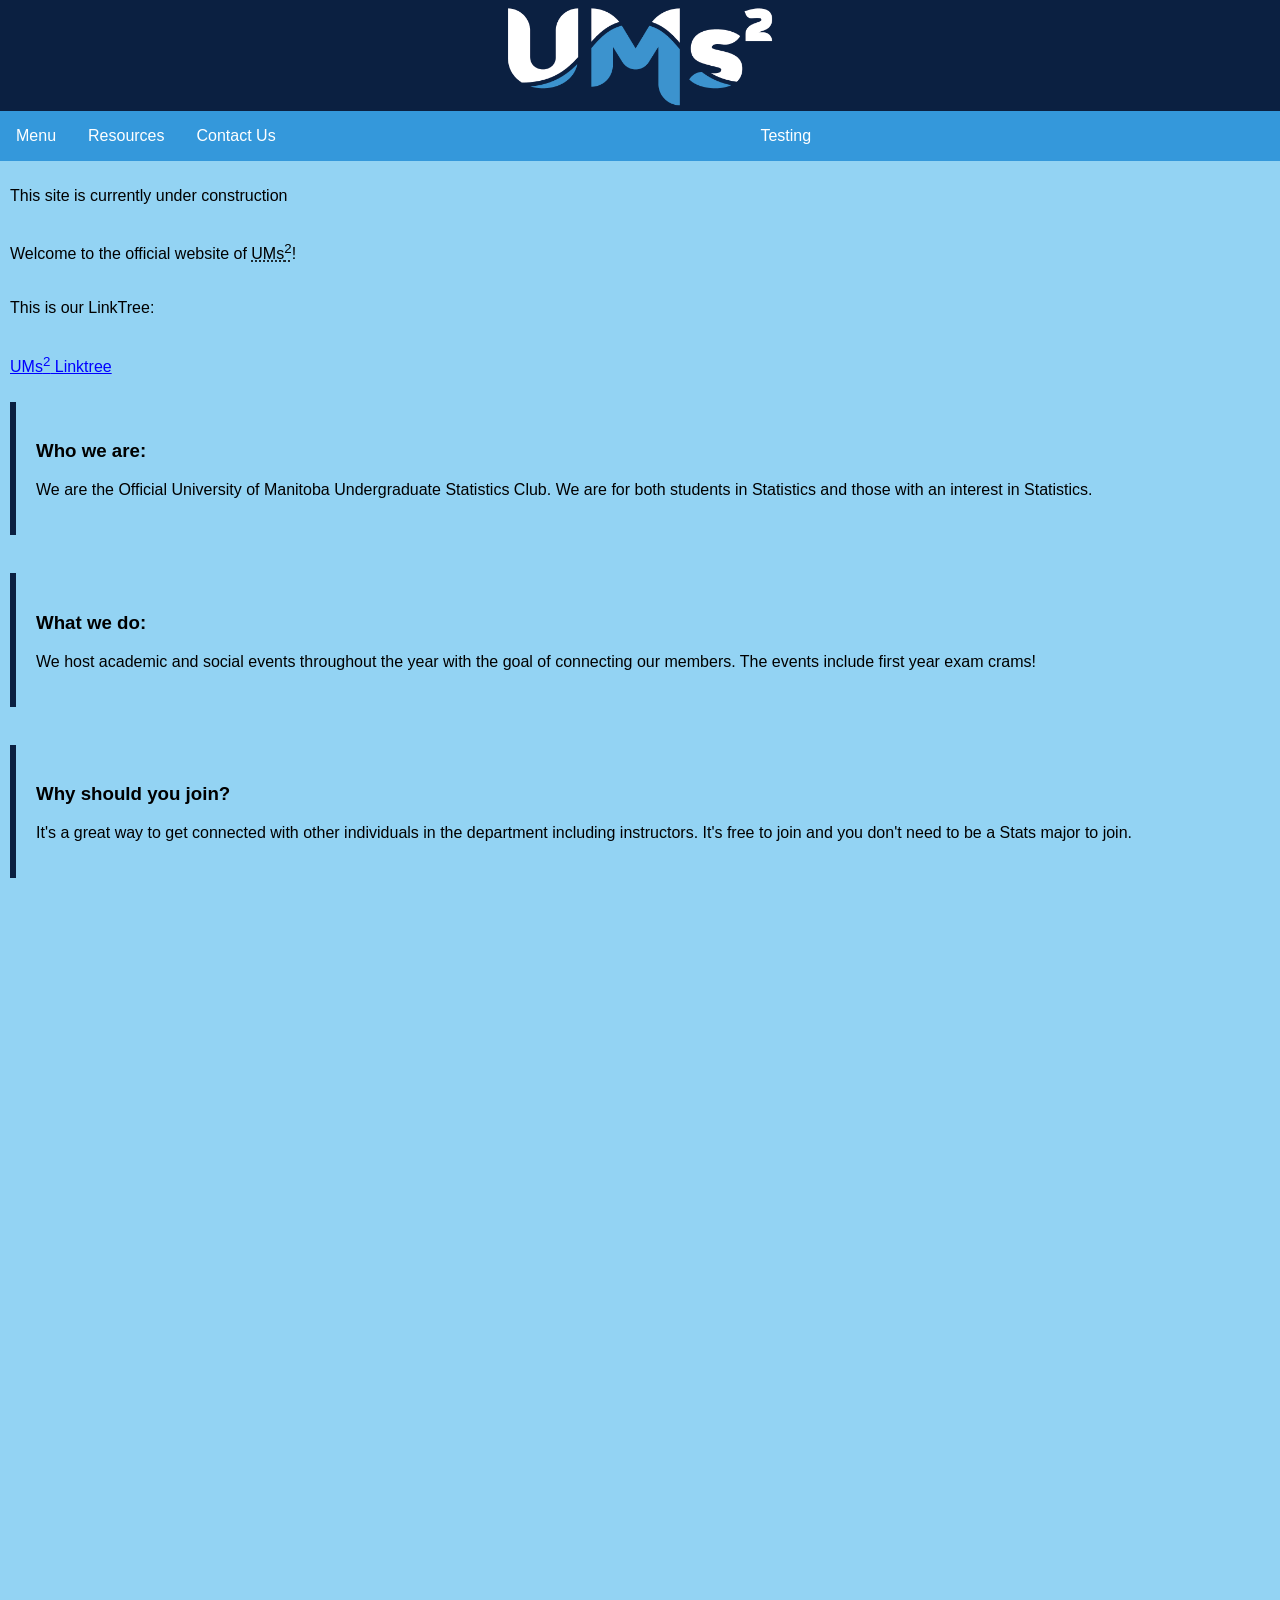
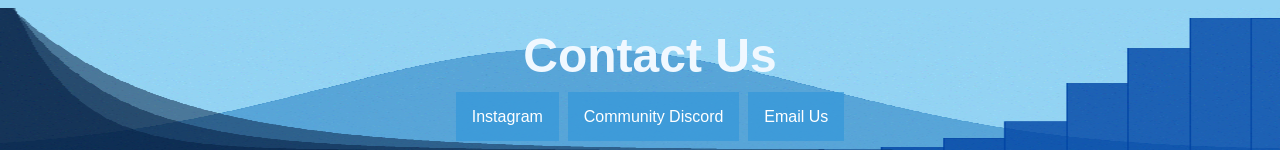
==== index.html @ 249bd038 "connect to dates page" ====
<html>

<head>
    <meta charset="UTF-8">
    <meta name="viewport" content="width=device-width, initial-scale=1.0">
    <title>UMs2's Website</title>
    <link rel="stylesheet" href="styles.css">
    <link rel="icon" type="image/png" href="Images/s2.png">
    <style>
        html{
            scroll-behavior: smooth;
        }
    </style>
</head>
<header style="min-width: 100%;">
<br>
<br>
<br>
 <!-- <p style="background-image: url('./Images/banner.png'); display: flex; justify-content: center; height: 200px; place-items: center; background-repeat: no-repeat; "></p> -->
  <!-- Setting Row Buttons-->
  <div class = "buttons-in-row">  
<!-- First Button -->
    <div class="dropdown">
<button onclick="toggleDropdown('myDropdown')" class="dropbtn">Menu</button>
  <div id="myDropdown" class="dropdown-content">
    <a href="https://umssquared.github.io/dates/" target="_self">Important Dates</a>
    <a href="#Page2">Meeting Notes and Time</a>
    <a href="#Page3">Picture Album</a>
    <a href="#Page4">Announcements</a>
    <a href="#Page5">Stats Fun!</a>
  </div>
</div>
<!-- Second button-->
<div class = "dropdown">
  <button onclick="toggleDropdown('dpdwn2')" class="dropbtn">Resources</button>
  <div id="dpdwn2" class = "dropdown-content">
    <a href="https://umanitoba.ca/science/" target="_blank">Faculty of Science </a>
    <a href="https://umanitoba.ca/science/statistics" target="_blank">Department of Statistics</a>
    <a href="https://www.umanitobassa.com/" target="_blank">Science Student Association</a>
  </div>
</div>

<!-- Third Button (Scrolls to bottom of page where contact info will be) -->
<a href="#Contacts" class = "a1">Contact Us</a>

<a class = "a1", style = "width: 100%; ">Testing</a>

</div>
<script>
/* When the user clicks on the button, 
toggle between hiding and showing the dropdown content */
//function myFunction() {
  //document.getElementById("myDropdown").classList.toggle("show");
//}

function toggleDropdown(id) {
  document.querySelectorAll('.dropdown-content').forEach(menu => {
    if (menu.id !== id) menu.classList.remove('show');
  });

  
  document.getElementById(id).classList.toggle('show');
}

// Close the dropdown if the user clicks outside of it
window.onclick = function(event) {
  if (!event.target.matches('.dropbtn')) {
    var dropdowns = document.getElementsByClassName("dropdown-content");
    var i;
    for (i = 0; i < dropdowns.length; i++) {
      var openDropdown = dropdowns[i];
      if (openDropdown.classList.contains('show')) {
        openDropdown.classList.remove('show');
      }
    }
  }
}
</script>
</header>

<body style="background-color:#93d3f3; margin: 0; font-family: Arial, sans-serif;">
    

    <p>This site is currently under construction</p>
    <p>Welcome to the official website of <abbr title="University of Manitoba Statistics Students">UMs<sup>2</sup></abbr>!</p>



    <p>This is our LinkTree:
    <p><a href="https://linktr.ee/ums2?fbclid=PAZXh0bgNhZW0CMTEAAafZk4XTjFNQ8O8244JzJIZJdFOq9LNE65E1q_XKm7aMLe3XkBQSueZQ9BZtsQ_aem_FlvnKwT2676CrmEqiCKvdg"
            target="_blank" class = "a2">UMs<sup>2</sup> Linktree</a>
    <div class = "div1">
        <h3><b>Who we are:</b></h3>
        <p style = "padding: 0;">We are the Official University of Manitoba Undergraduate Statistics Club. We are for both students in Statistics and those with an interest in Statistics.</p>
    </div>
    <br>
    <div class = "div1">
    <h3 ><b>What we do:</b></h3>
    <p style = "padding: 0;">We host academic and social events throughout the year with the goal of connecting our members. The events include first year exam crams!</p>
    </div>
    <br>
    <div class = "div1">
    <h3><b>Why should you join?</b></h3>
    <p style = "padding: 0;">It's a great way to get connected with other individuals in the department including instructors. It's free to join and you don't need to be a Stats major to join.</p> 
    </div>
    <br>
    <br>
    <br>
    <br>
    <br>
    <br>
    <br>
    <br>
    <br>
    <br>
    <br>
    <br>
    <br>
    <br>
    <br>
    <br>
    <br>
    <br>
    <br>
    <br>
    <br>
    <br>
    <br>
    <br>
    <br>
    <br>
    <br>
    <br>
    <br>
    <br>
    <br>
    <br>
    <br>
    <br>
    <br>
    <br>
    <br>
    <br>
    <br>
    <br>
</body>

<footer>
<h2 id="Contacts" style="padding: 0; margin: 10px;">Contact Us</h2>
<div style = "justify-content: center; position: relative; display: inline-block; margin-bottom: 10px;">
<a href = "https://www.instagram.com/umstatisticsclub/" target="_blank" class = "a3" >Instagram</a>
<a href = "https://discord.gg/6qaGYQzfBu" target="_blank"  class = "a3" >Community Discord</a>
<a href = "mailto:UMs2@umanitoba.ca" target="_blank" class = "a3">Email Us</a>
</div>
<br>
</footer>

</html>
---- styles.css ----
/* for futur use for multiple pages being formatted the smae way to save time */

/* <!--Link--> */
    .a1 {
        background-color: #3498DB;
        color: white;
        padding: 16px;
        font-size: 16px;
        border: none;
        cursor: pointer;
        text-decoration: none;
        font-family: Arial, sans-serif;
        z-index: 1;
        white-space: nowrap;
    }
    .a1:hover, .a1:focus {
        background-color: #2980B9;
    }
    .a2:link {
        color: blue;
        background-color: transparent;
        text-decoration: underline;
        z-index: 1;
    }

    .a2:visited {
        color: blue;
        background-color: transparent;
        text-decoration: none;
    } 

    .a2:hover {
        color: red;
        background-color: transparent;
        text-decoration: underline;
    }

    .a2:active {
        color: yellow;
        background-color: transparent;
        text-decoration: underline;
    }

    .a3 {
        background-color: rgba(52 , 152 , 219, 0.7);
        color: white;
        padding: 16px;
        font-size: 16px;
        border: none;
        cursor: pointer;
        text-decoration: none;
        font-family: Arial, sans-serif;
        z-index: 1;
        white-space: nowrap;
    }
    .a3:hover, .a1:focus {
        background-color: #2980B9;
    }


    /* <!--Drop down button--> */
.dropbtn {
  background-color: #3498DB;
  color: white;
  padding: 16px;
  font-size: 16px;
  border: none;
  cursor: pointer;
  font-family: Arial, sans-serif;
  z-index: 1;
}

.dropbtn:hover, .dropbtn:focus {
  background-color: #2980B9;
}

.dropdown {
  position: relative;
  display: inline-block;
}

.dropdown-content {
  display: none;
  position: absolute;
  left: 0;
  background-color: rgba(240, 248, 255); ;
  min-width: 160px;
  overflow: auto;
  box-shadow: 0px 8px 16px 0px rgba(0,0,0,0.2);
  z-index: 1;
  font-family: Arial, sans-serif;
}

.dropdown-content a {
  color: black;
  padding: 12px;
  font-size: 16px;
  text-decoration: none;
  display: block;
  font-family: Arial, sans-serif;
}
.buttons-in-row {
  display: flex;    
}

.dropdown a:hover {background-color: #ddd;}

.show {display: block;}

.drop {}

/* Header */
header {
  position: sticky;
  top:0;
  background-color:#0b2041; 
  color:rgb(240, 248, 255); 
  text-align:center; 
  background-image: url('./Images/banner.png');
  background-repeat: no-repeat;
  background-position: center;
  background-position-y: 5px;
  background-size: 300px;
  font-size:200%; 
  width:100%;
  z-index: 999;
  padding: 0%;
}

/* Footer */
footer {
  bottom: 0;
  background-color:#0b2041; 
  color:aliceblue; 
  text-align:center; 
  background-image: url('./Images/NewFooter.png');
  background-repeat: no-repeat;
  background-position: center;
  background-size: 100% 100%;
  font-size:200%; 
  width:100%;
  z-index: 998;
  padding: 10;
}


.div1 {
    margin: 10px;
    border-left: 6px solid #0b2041;
    padding: 20px;
}

p {
    padding:10px;
}
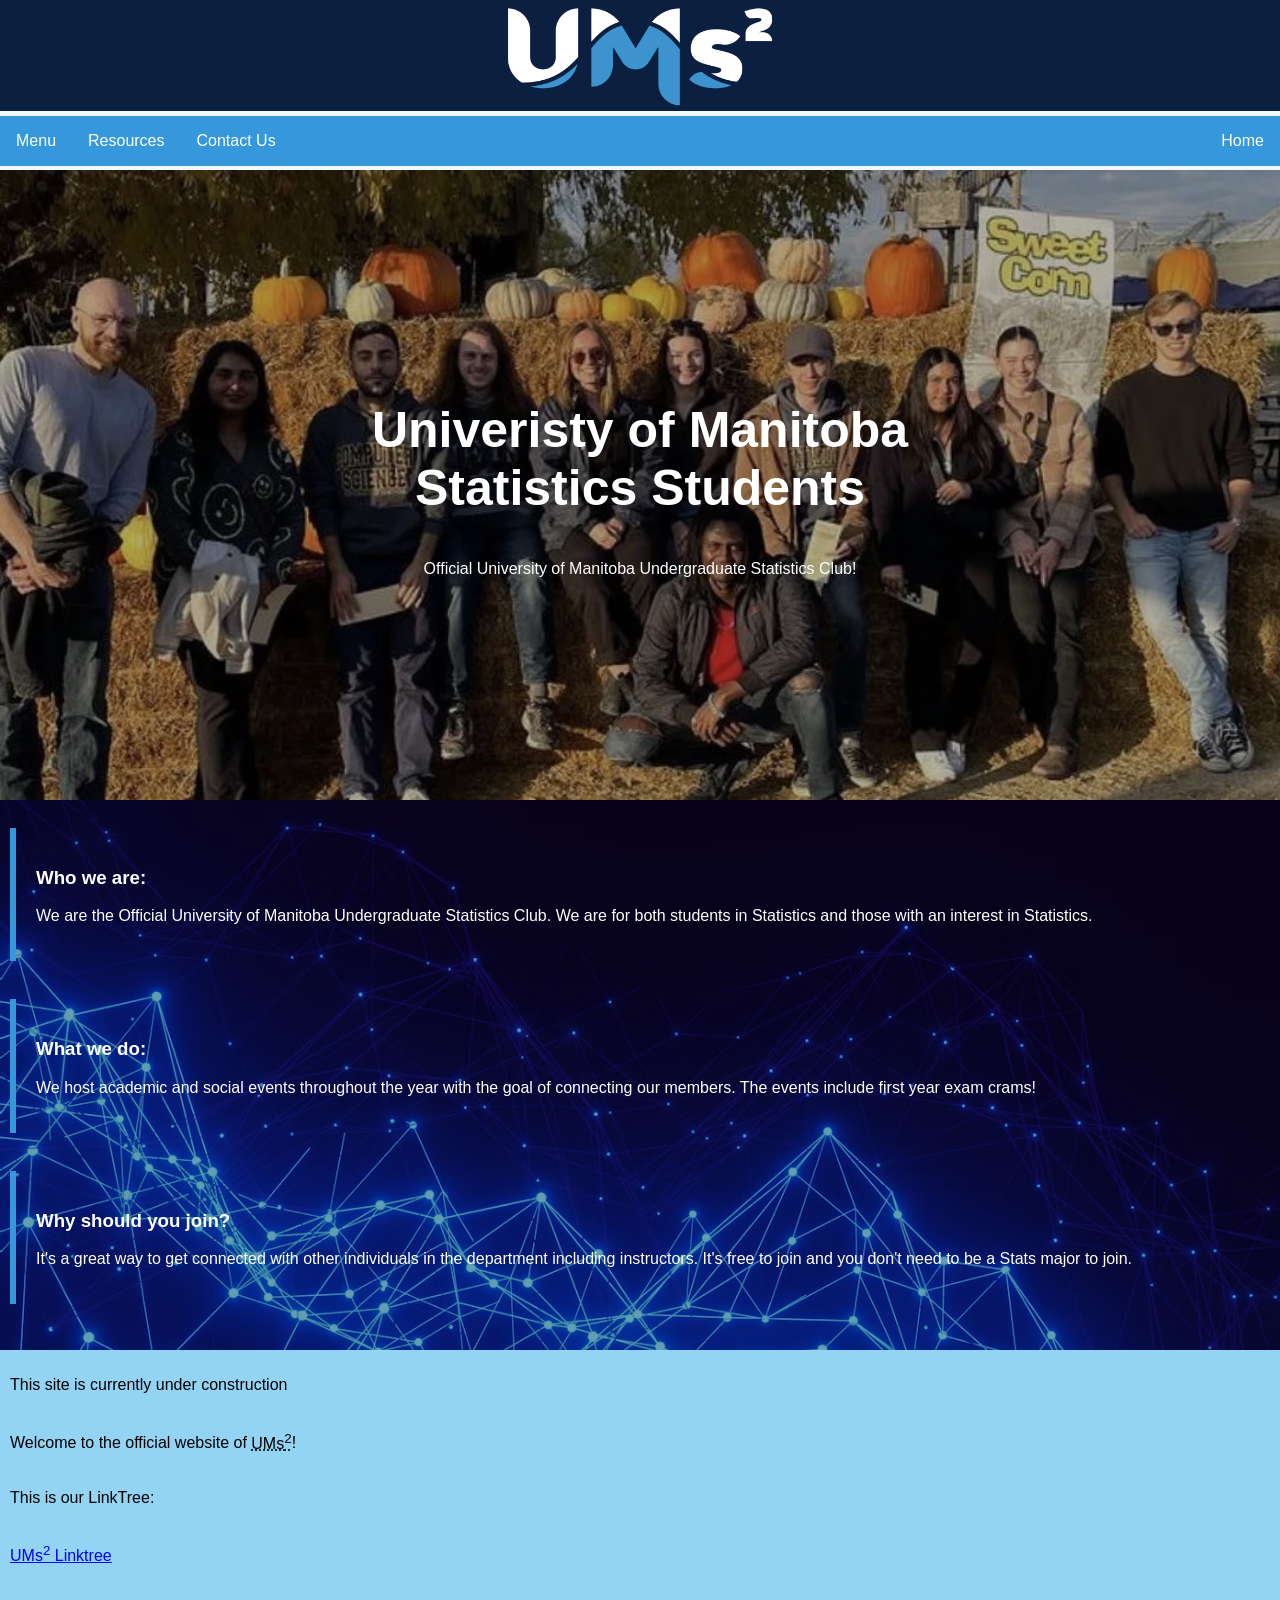
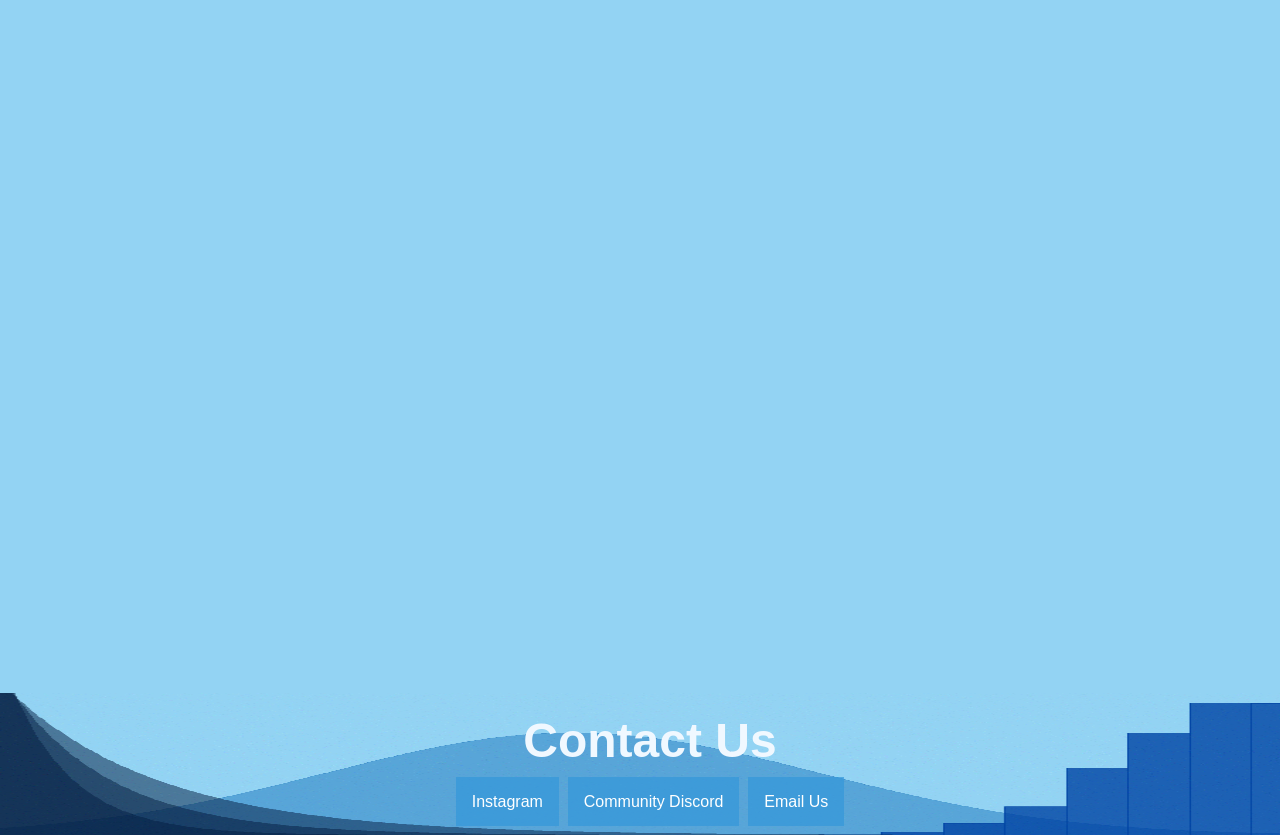
==== commit a1696787: "Header go brrrrr" ====
--- a/index.html
+++ b/index.html
@@ -12,38 +12,39 @@
         }
     </style>
 </head>
-<header style="min-width: 100%;">
+<header style="max-width: 100%;">
 <br>
 <br>
 <br>
  <!-- <p style="background-image: url('./Images/banner.png'); display: flex; justify-content: center; height: 200px; place-items: center; background-repeat: no-repeat; "></p> -->
   <!-- Setting Row Buttons-->
-  <div class = "buttons-in-row">  
+<div style = "background-color: aliceblue; height: 0.5%; width: 100%;"></div>
+<div class = "buttons-in-row">  
 <!-- First Button -->
-    <div class="dropdown">
-<button onclick="toggleDropdown('myDropdown')" class="dropbtn">Menu</button>
-  <div id="myDropdown" class="dropdown-content">
-    <a href="https://umssquared.github.io/dates/" target="_self">Important Dates</a>
-    <a href="#Page2">Meeting Notes and Time</a>
-    <a href="#Page3">Picture Album</a>
-    <a href="#Page4">Announcements</a>
-    <a href="#Page5">Stats Fun!</a>
+  <div class="dropdown">
+    <button onclick="toggleDropdown('myDropdown')" class="dropbtn">Menu</button>
+    <div id="myDropdown" class="dropdown-content">
+      <a href="https://umssquared.github.io/dates/" target="_self">Important Dates</a>
+      <a href="#Page2">Meeting Notes and Time</a>
+      <a href="#Page3">Picture Album</a>
+      <a href="#Page4">Announcements</a>
+      <a href="#Page5">Stats Fun!</a>
+    </div>
   </div>
-</div>
 <!-- Second button-->
-<div class = "dropdown">
-  <button onclick="toggleDropdown('dpdwn2')" class="dropbtn">Resources</button>
-  <div id="dpdwn2" class = "dropdown-content">
-    <a href="https://umanitoba.ca/science/" target="_blank">Faculty of Science </a>
-    <a href="https://umanitoba.ca/science/statistics" target="_blank">Department of Statistics</a>
-    <a href="https://www.umanitobassa.com/" target="_blank">Science Student Association</a>
+  <div class = "dropdown">
+    <button onclick="toggleDropdown('dpdwn2')" class="dropbtn">Resources</button>
+    <div id="dpdwn2" class = "dropdown-content">
+      <a href="https://umanitoba.ca/science/" target="_blank">Faculty of Science </a>
+      <a href="https://umanitoba.ca/science/statistics" target="_blank">Department of Statistics</a>
+      <a href="https://www.umanitobassa.com/" target="_blank">Science Student Association</a>
+    </div>
   </div>
-</div>
 
 <!-- Third Button (Scrolls to bottom of page where contact info will be) -->
-<a href="#Contacts" class = "a1">Contact Us</a>
+  <a href="#Contacts" class = "a1">Contact Us</a>
 
-<a class = "a1", style = "width: 100%; ">Testing</a>
+  <a href="#Top" class = "a1" style = "margin-left: auto;">Home</a>
 
 </div>
 <script>
@@ -76,10 +77,39 @@
   }
 }
 </script>
+<div style = "background-color: aliceblue; height: 0.5%; width: 100%;"></div>
 </header>
 
-<body style="background-color:#93d3f3; margin: 0; font-family: Arial, sans-serif;">
-    
+<body id="Top" style="background-color:#93d3f3; margin: 0; font-family: Arial, sans-serif; max-width: 100%">
+
+  <div class="hero-image" style="overflow: hidden;">
+    <div class="hero-text">
+      <h1 style="font-size:50px">Univeristy of Manitoba Statistics Students</h1>
+      <p>Official University of Manitoba Undergraduate Statistics Club!</p>
+    </div>
+  </div>
+  
+  <div class="back-image" style="overflow: hidden;">
+    <br>
+    <div class="back-text">
+      <div class = "div1">
+        <h3><b>Who we are:</b></h3>
+        <p style = "padding: 0;">We are the Official University of Manitoba Undergraduate Statistics Club. We are for both students in Statistics and those with an interest in Statistics.</p>
+      </div>
+      <br>
+      <div class = "div1">
+        <h3 ><b>What we do:</b></h3>
+        <p style = "padding: 0;">We host academic and social events throughout the year with the goal of connecting our members. The events include first year exam crams!</p>
+      </div>
+      <br>
+      <div class = "div1">
+        <h3><b>Why should you join?</b></h3>
+        <p style = "padding: 0;">It's a great way to get connected with other individuals in the department including instructors. It's free to join and you don't need to be a Stats major to join.</p> 
+      </div>
+    </div>
+     <br>
+      <br>
+  </div>
 
     <p>This site is currently under construction</p>
     <p>Welcome to the official website of <abbr title="University of Manitoba Statistics Students">UMs<sup>2</sup></abbr>!</p>
@@ -89,20 +119,7 @@
     <p>This is our LinkTree:
     <p><a href="https://linktr.ee/ums2?fbclid=PAZXh0bgNhZW0CMTEAAafZk4XTjFNQ8O8244JzJIZJdFOq9LNE65E1q_XKm7aMLe3XkBQSueZQ9BZtsQ_aem_FlvnKwT2676CrmEqiCKvdg"
             target="_blank" class = "a2">UMs<sup>2</sup> Linktree</a>
-    <div class = "div1">
-        <h3><b>Who we are:</b></h3>
-        <p style = "padding: 0;">We are the Official University of Manitoba Undergraduate Statistics Club. We are for both students in Statistics and those with an interest in Statistics.</p>
-    </div>
-    <br>
-    <div class = "div1">
-    <h3 ><b>What we do:</b></h3>
-    <p style = "padding: 0;">We host academic and social events throughout the year with the goal of connecting our members. The events include first year exam crams!</p>
-    </div>
-    <br>
-    <div class = "div1">
-    <h3><b>Why should you join?</b></h3>
-    <p style = "padding: 0;">It's a great way to get connected with other individuals in the department including instructors. It's free to join and you don't need to be a Stats major to join.</p> 
-    </div>
+    
     <br>
     <br>
     <br>
@@ -145,7 +162,7 @@
     <br>
 </body>
 
-<footer>
+<footer style="max-width: 100%">
 <h2 id="Contacts" style="padding: 0; margin: 10px;">Contact Us</h2>
 <div style = "justify-content: center; position: relative; display: inline-block; margin-bottom: 10px;">
 <a href = "https://www.instagram.com/umstatisticsclub/" target="_blank" class = "a3" >Instagram</a>
--- a/styles.css
+++ b/styles.css
@@ -68,6 +68,7 @@
   cursor: pointer;
   font-family: Arial, sans-serif;
   z-index: 1;
+  white-space: nowrap;
 }
 
 .dropbtn:hover, .dropbtn:focus {
@@ -75,7 +76,7 @@
 }
 
 .dropdown {
-  position: relative;
+  position: center;
   display: inline-block;
 }
 
@@ -100,7 +101,11 @@
   font-family: Arial, sans-serif;
 }
 .buttons-in-row {
-  display: flex;    
+  background-color: #3498DB;
+  display: flex;
+  flex-grow: 1;
+  text-align: center;
+  width: 100%;
 }
 
 .dropdown a:hover {background-color: #ddd;}
@@ -146,7 +151,7 @@
 
 .div1 {
     margin: 10px;
-    border-left: 6px solid #0b2041;
+    border-left: 6px solid #3498DB;
     padding: 20px;
 }
 
@@ -154,3 +159,44 @@
     padding:10px;
 }
 
+.hero-image {
+  background-image: linear-gradient(rgba(0, 0, 0, 0.3), rgba(0, 0, 0, 0.3)), url("Images/image\ \(2\).png");
+  height: 70%;
+  background-position-y: 10%;
+  background-position-x: center;
+  background-repeat: no-repeat;
+  background-size: cover;
+  position: relative;
+}
+
+.hero-text {
+  font-family: "Lucida Sans", sans-serif;
+  text-align: center;
+  position: absolute;
+  top: 50%;
+  left: 50%;
+  transform: translate(-50%, -50%);
+  color: white;
+}
+
+.back-image {
+  background-image: linear-gradient(rgba(0, 0, 0, 0.3), rgba(0, 0, 0, 0.3)), url("Images/footer.png");
+  background-position-y: 10%;
+  background-position-x: center;
+  background-repeat: no-repeat;
+  background-size: cover;
+  position: relative;
+}
+
+.back-text{
+  font-family: "Lucida Sans", sans-serif;
+  color: white;
+}
+
+/* body {
+    background-image: url('Images/image\ \(2\).png'), url('Images/footer.png'), url('Images/IMG_2492.png');
+    background-position: top center, center center, bottom center; 
+    background-repeat: no-repeat;
+    background-size: ;
+    backdrop-filter: brightness(70%)
+} */
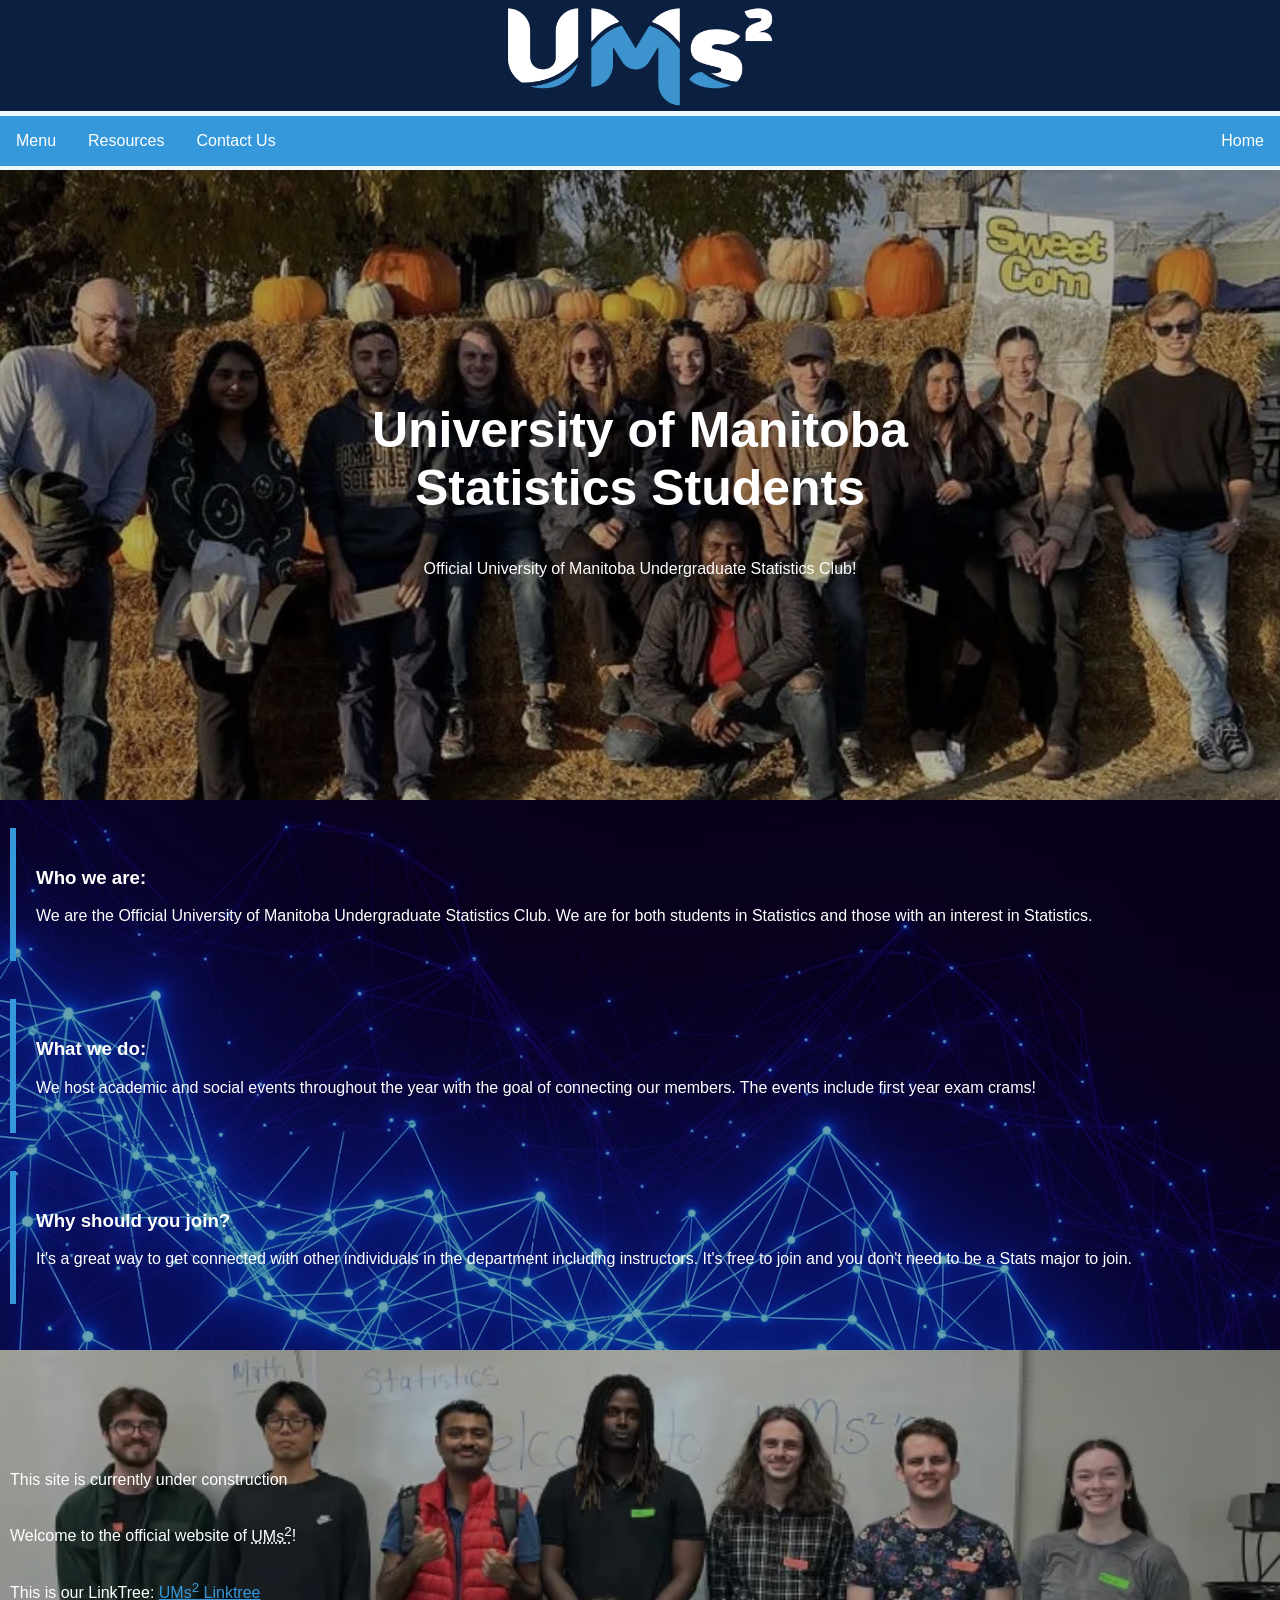
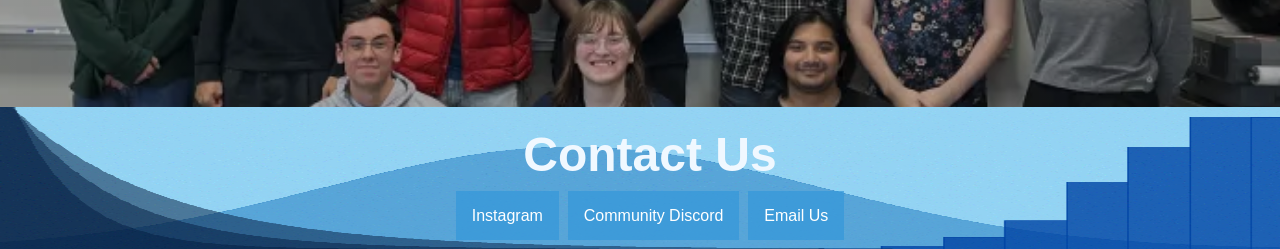
==== commit 7895b7e9: "Add another picture" ====
--- a/index.html
+++ b/index.html
@@ -84,12 +84,12 @@
 
   <div class="hero-image" style="overflow: hidden;">
     <div class="hero-text">
-      <h1 style="font-size:50px">Univeristy of Manitoba Statistics Students</h1>
+      <h1 style="font-size:50px">University of Manitoba Statistics Students</h1>
       <p>Official University of Manitoba Undergraduate Statistics Club!</p>
     </div>
   </div>
   
-  <div class="back-image" style="overflow: hidden;">
+  <div class="back-image" style="overflow: hidden; background-image: linear-gradient(rgba(0, 0, 0, 0.3), rgba(0, 0, 0, 0.3)), url(Images/footer.avif)">
     <br>
     <div class="back-text">
       <div class = "div1">
@@ -110,56 +110,26 @@
      <br>
       <br>
   </div>
-
-    <p>This site is currently under construction</p>
-    <p>Welcome to the official website of <abbr title="University of Manitoba Statistics Students">UMs<sup>2</sup></abbr>!</p>
-
-
-
-    <p>This is our LinkTree:
-    <p><a href="https://linktr.ee/ums2?fbclid=PAZXh0bgNhZW0CMTEAAafZk4XTjFNQ8O8244JzJIZJdFOq9LNE65E1q_XKm7aMLe3XkBQSueZQ9BZtsQ_aem_FlvnKwT2676CrmEqiCKvdg"
+  <div class="back-image" style="overflow: hidden; background-image: linear-gradient(rgba(0, 0, 0, 0.3), rgba(0, 0, 0, 0.3)), url(Images/IMG_2492.png);">
+    <div class="back-text" style="line-height: 1;">
+      <br>
+      <br>
+      <br>
+      <br>
+      <br>
+      <br>
+      <p>This site is currently under construction</p>
+      <p>Welcome to the official website of <abbr title="University of Manitoba Statistics Students">UMs<sup>2</sup></abbr>!</p>
+      <p>This is our LinkTree: <a href="https://linktr.ee/ums2?fbclid=PAZXh0bgNhZW0CMTEAAafZk4XTjFNQ8O8244JzJIZJdFOq9LNE65E1q_XKm7aMLe3XkBQSueZQ9BZtsQ_aem_FlvnKwT2676CrmEqiCKvdg"
             target="_blank" class = "a2">UMs<sup>2</sup> Linktree</a>
-    
-    <br>
-    <br>
-    <br>
-    <br>
-    <br>
-    <br>
-    <br>
-    <br>
-    <br>
-    <br>
-    <br>
-    <br>
-    <br>
-    <br>
-    <br>
-    <br>
-    <br>
-    <br>
-    <br>
-    <br>
-    <br>
-    <br>
-    <br>
-    <br>
-    <br>
-    <br>
-    <br>
-    <br>
-    <br>
-    <br>
-    <br>
-    <br>
-    <br>
-    <br>
-    <br>
-    <br>
-    <br>
-    <br>
-    <br>
-    <br>
+      <br>
+      <br>
+      <br>
+      <br>
+      <br>
+      <br>
+    </div>
+  </div>
 </body>
 
 <footer style="max-width: 100%">
--- a/styles.css
+++ b/styles.css
@@ -17,14 +17,14 @@
         background-color: #2980B9;
     }
     .a2:link {
-        color: blue;
+        color: #3498DB;
         background-color: transparent;
         text-decoration: underline;
         z-index: 1;
     }
 
     .a2:visited {
-        color: blue;
+        color: #3498DB;
         background-color: transparent;
         text-decoration: none;
     } 
@@ -180,7 +180,6 @@
 }
 
 .back-image {
-  background-image: linear-gradient(rgba(0, 0, 0, 0.3), rgba(0, 0, 0, 0.3)), url("Images/footer.png");
   background-position-y: 10%;
   background-position-x: center;
   background-repeat: no-repeat;
